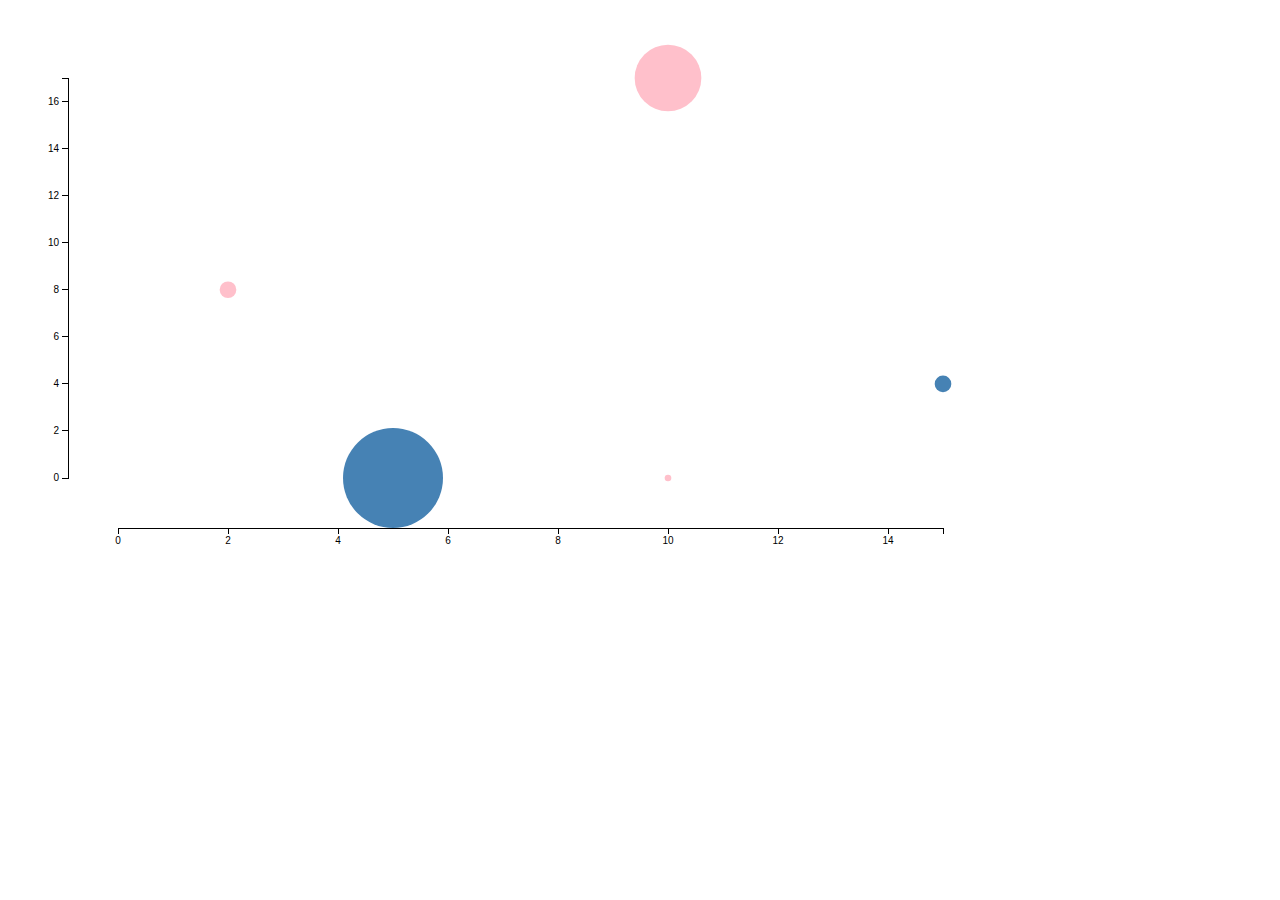
==== chart.html @ 5f39da3f "first demo" ====
<!DOCTYPE html>
<html>
<head>
	<title>Data Chart</title>
	<style>
		.chart {

		}

		.main text {
		    font: 10px sans-serif;	
		}

		.axis line, .axis path {
		    shape-rendering: crispEdges;
		    stroke: black;
		    fill: none;
		}

		.ICD10 {
		    fill: steelblue;
		}

		.ICD9 {
		    fill: pink;
		}
	</style>
	<script type="text/javascript" src="d3-3.1.0/d3.min.js"></script>
</head>
<body>
	<div class='content'>
      <!-- /the chart goes here -->
    </div>
    <script type="text/javascript" src="scatterchart.js"></script>
</body>
</html>
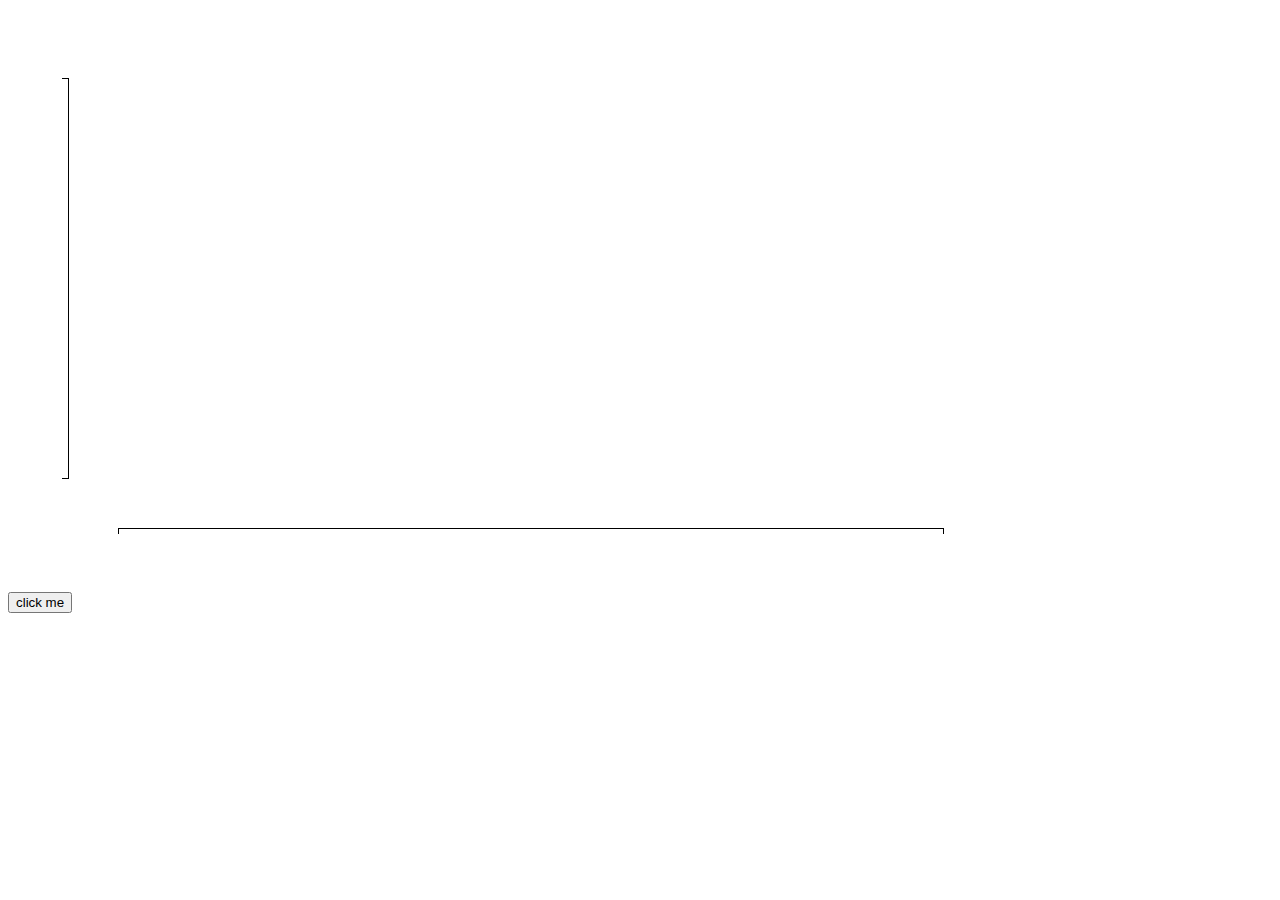
==== commit b92f77cd: "testing" ====
--- a/chart.html
+++ b/chart.html
@@ -28,9 +28,10 @@
 	<script type="text/javascript" src="d3-3.1.0/d3.min.js"></script>
 </head>
 <body>
-	<div class='content'>
+	<div id='content'>
       <!-- /the chart goes here -->
     </div>
+    <button id="animate">click me</button>
     <script type="text/javascript" src="scatterchart.js"></script>
 </body>
 </html>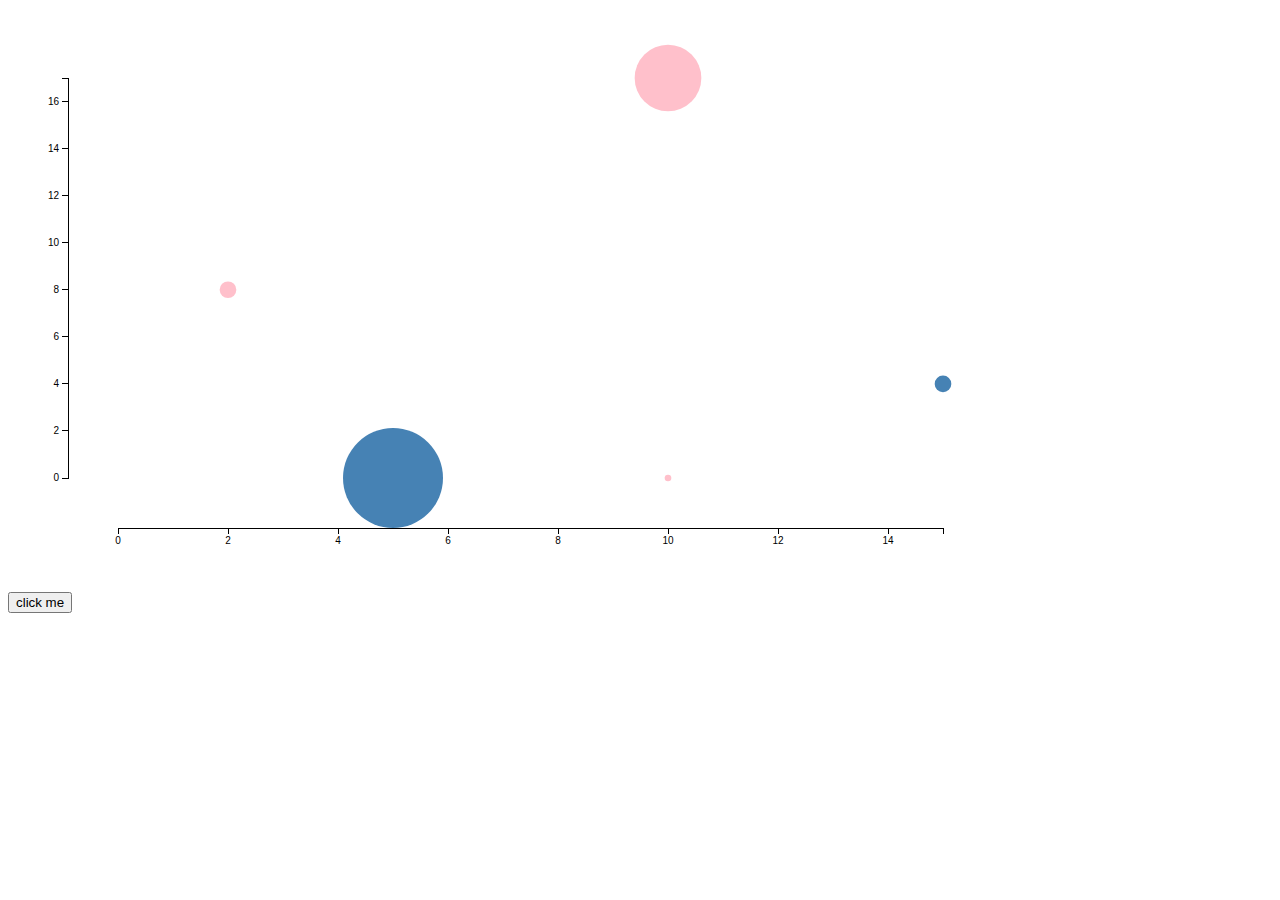
==== commit d1ca9147: "line chart" ====
--- a/chart.html
+++ b/chart.html
@@ -33,5 +33,7 @@
     </div>
     <button id="animate">click me</button>
     <script type="text/javascript" src="scatterchart.js"></script>
+    <script type="text/javascript">
+    </script>
 </body>
 </html>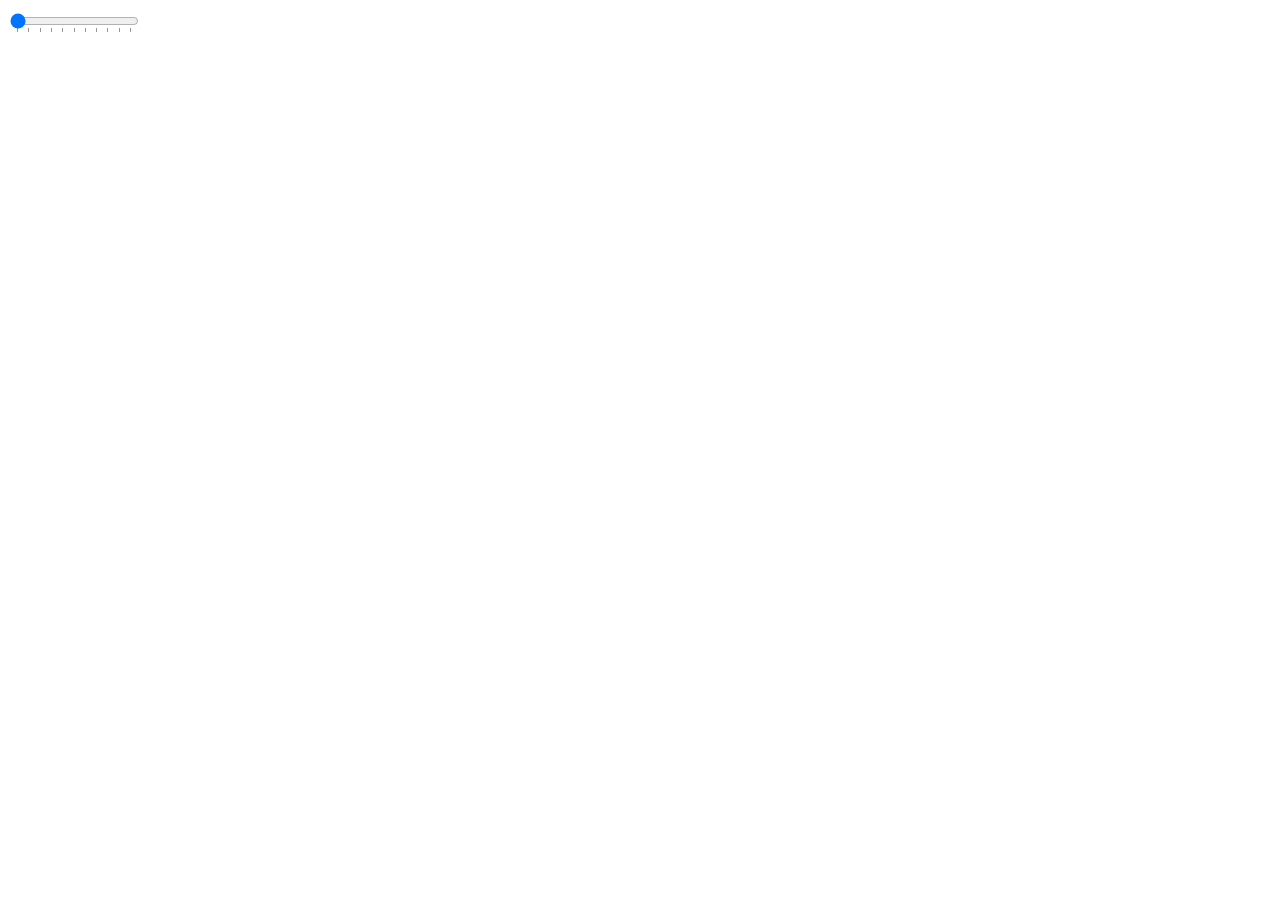
==== commit d1e4aefc: "chart structure" ====
--- a/chart.html
+++ b/chart.html
@@ -2,38 +2,28 @@
 <html>
 <head>
 	<title>Data Chart</title>
-	<style>
-		.chart {
-
-		}
-
-		.main text {
-		    font: 10px sans-serif;	
-		}
-
-		.axis line, .axis path {
-		    shape-rendering: crispEdges;
-		    stroke: black;
-		    fill: none;
-		}
-
-		.ICD10 {
-		    fill: steelblue;
-		}
-
-		.ICD9 {
-		    fill: pink;
-		}
-	</style>
+	<link rel="stylesheet" type="text/css" href="chart.css" />
 	<script type="text/javascript" src="d3-3.1.0/d3.min.js"></script>
+	<script type="text/javascript" src="jquery-2.1.4.min.js"></script>
+	<script type="text/javascript" src="chart.js"></script>
 </head>
 <body>
 	<div id='content'>
       <!-- /the chart goes here -->
     </div>
-    <button id="animate">click me</button>
-    <script type="text/javascript" src="scatterchart.js"></script>
-    <script type="text/javascript">
-    </script>
+    <input type="range" value="2000" min="2000" max="2010" list="number" id="yearSlider" />
+	<datalist id="number">
+		<option>2000</option> 
+		<option>2001</option> 
+		<option>2002</option> 
+		<option>2003</option> 
+		<option>2004</option>
+		<option>2005</option> 
+		<option>2006</option> 
+		<option>2007</option> 
+		<option>2008</option> 
+		<option>2009</option>
+		<option>2010</option>
+	</datalist>
 </body>
 </html>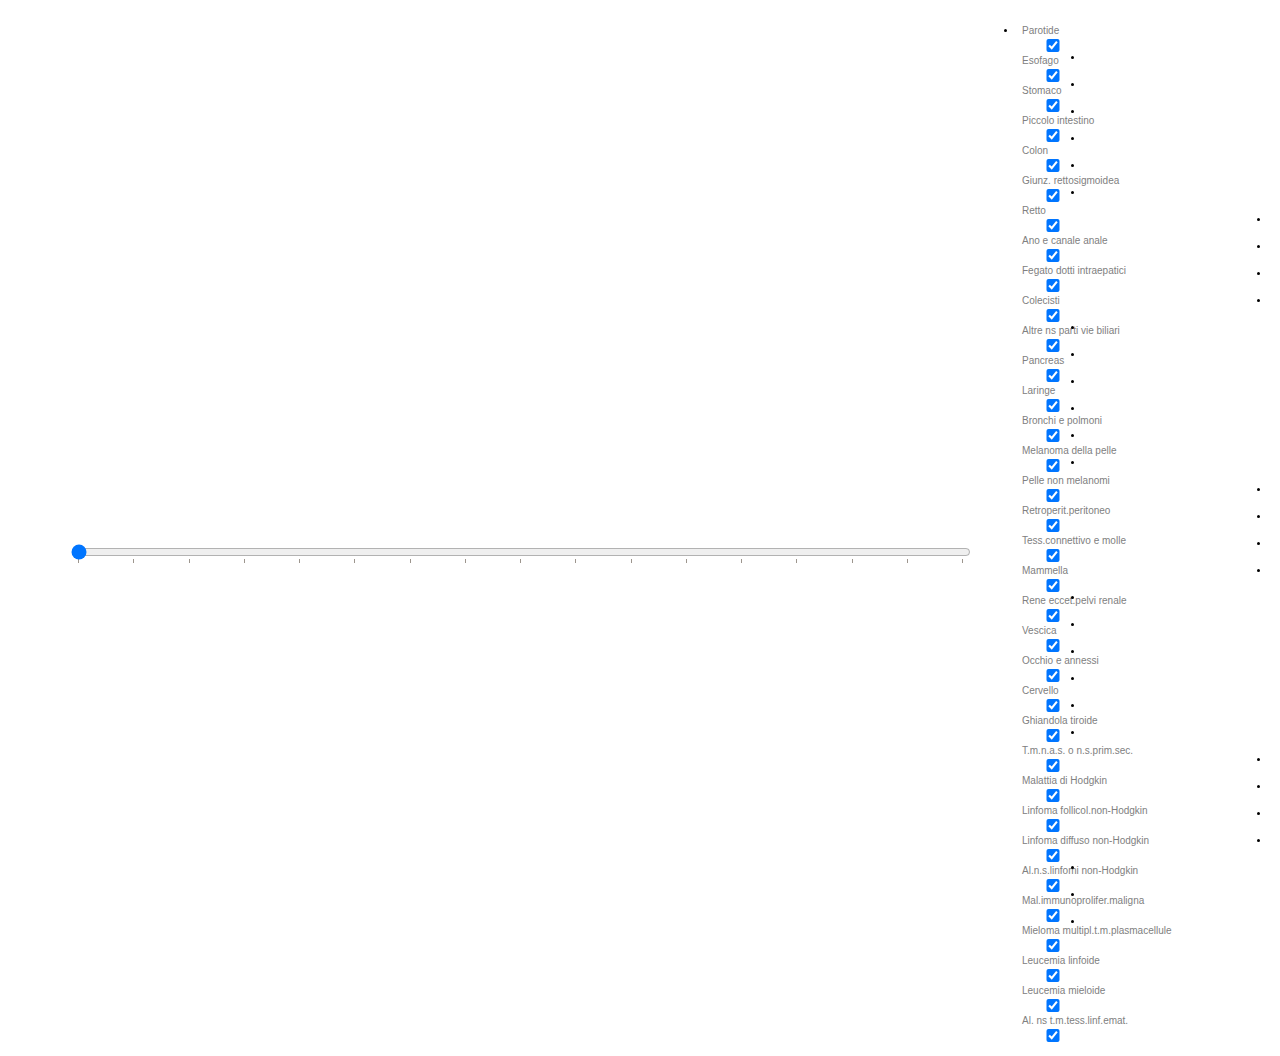
==== commit c71fa969: "color missing" ====
--- a/chart.html
+++ b/chart.html
@@ -2,28 +2,50 @@
 <html>
 <head>
 	<title>Data Chart</title>
-	<link rel="stylesheet" type="text/css" href="chart.css" />
-	<script type="text/javascript" src="d3-3.1.0/d3.min.js"></script>
-	<script type="text/javascript" src="jquery-2.1.4.min.js"></script>
-	<script type="text/javascript" src="chart.js"></script>
+	<link rel="stylesheet" type="text/css" href="./chart.css" />
+	<link rel="stylesheet" type="text/css" href="./switchery.css" />
+	<link rel="stylesheet" type="text/css" href="./loda-button.css" />
+	<script type="text/javascript" src="./d3-3.1.0/d3.min.js"></script>
+	<script type="text/javascript" src="./jquery-2.1.4.min.js"></script>
+	<script type="text/javascript" src="./switchery.js"></script>
+	<script type="text/javascript" src="./chart.js"></script>
 </head>
 <body>
-	<div id='content'>
-      <!-- /the chart goes here -->
-    </div>
-    <input type="range" value="2000" min="2000" max="2010" list="number" id="yearSlider" />
-	<datalist id="number">
-		<option>2000</option> 
-		<option>2001</option> 
-		<option>2002</option> 
-		<option>2003</option> 
-		<option>2004</option>
-		<option>2005</option> 
-		<option>2006</option> 
-		<option>2007</option> 
-		<option>2008</option> 
-		<option>2009</option>
-		<option>2010</option>
-	</datalist>
+	<table >
+		<tr>
+			<td>
+				<div>
+					<div id="chart">
+						<!-- /the chart goes here -->
+					</div>
+			    
+				    <input type="range" value="1994" min="1994" max="2010" list="number" id="yearSlider" />
+					<datalist id="number">
+						<option>1994</option> 
+						<option>1995</option> 
+						<option>1996</option> 
+						<option>1997</option> 
+						<option>1998</option>
+						<option>1999</option>
+						<option>2000</option> 
+						<option>2001</option> 
+						<option>2002</option> 
+						<option>2003</option> 
+						<option>2004</option>
+						<option>2005</option> 
+						<option>2006</option> 
+						<option>2007</option> 
+						<option>2008</option> 
+						<option>2009</option>
+						<option>2010</option>
+					</datalist>
+				</div>
+			</td>
+			<td>
+				<div id="checkbox_div">
+				</div>
+			</td> 
+		</tr>
+	</table>
 </body>
 </html>--- a/chart.css
+++ b/chart.css
@@ -0,0 +1,190 @@
+body {
+	font: 10px sans-serif;
+}
+
+.axis line, .axis path {
+	shape-rendering: crispEdges;
+	stroke: black;
+	fill: none;
+}
+
+.line {
+	fill: none;
+	stroke-width: 1.5px;
+}
+
+.C07 {
+	stroke: steelblue;
+}
+
+.C16 {
+	stroke: pink;
+}
+
+.femaleDot {
+	fill: white;
+	stroke: gray;
+	stroke-width: 1.5px;
+}
+
+.maleDot {
+	fill: gray;
+	stroke: gray;
+	stroke-width: 1.5px;
+}
+
+.axisLable {
+	font: 14px Arial;
+	text-anchor: middle;
+	font-weight: bold;
+}
+
+.yearLabel {
+	font-size: 32px;
+	font-family: "Times New Roman", Georgia, Serif;
+	font-weight: bold;
+}
+
+input[type="range"] {
+	width: 900px;
+	margin-left: 60px;
+	margin-top: 50px;
+}
+
+/* colors */
+
+.C07 {
+	stroke: #6699FF;
+}
+
+.C15 {
+	stroke:	#00FF99;
+}
+
+.C16 {
+	stroke:	#FF9933;
+}
+
+.C17 {
+	stroke:	#6600CC;
+}
+
+.C18 {
+	stroke:	#CC6666;
+}
+
+.C19 {
+	stroke:	#FF99FF;
+}
+
+.C20 {
+	stroke:	#5CFFAD;
+}
+
+.C21 {
+	stroke:	#CC99FF;
+}
+
+.C22 {
+	stroke:	#9999FF;
+}
+
+.C23 {
+	stroke:	#FFFF99;
+}
+
+.C24 {
+	stroke:	#FFCC00;
+}
+
+.C25 {
+	stroke:	#48488E;
+}
+
+.C32 {
+	stroke:	#3DB1FF;
+}
+
+.C34 {
+	stroke:	#FFAF7A;
+}
+
+.C43 {
+	stroke:	#9933FF;
+}
+
+.C44 {
+	stroke:	#33FF99;
+}
+
+.C48 {
+	stroke:	#FF9933;
+}
+
+.C49 {
+	stroke:	#8FFFFF;
+}
+
+.C50 {
+	stroke:	#CCFFFF;
+}
+
+.C64 {
+	stroke:	#FFFF66;
+}
+
+.C67 {
+	stroke:	#99FF66;
+}
+
+.C69 {
+	stroke:	#CC99FF;
+}
+
+.C71 {
+	stroke:	#66FFFF;
+}
+
+.C73 {
+	stroke:	#99CC00;
+}
+
+.C80 {
+	stroke:	#009933;
+}
+
+.C81 {
+	stroke:	#33CCCC;
+}
+
+.C82 {
+	stroke:	#0033CC;
+}
+
+.C83 {
+	stroke:	#CC33FF;
+}
+
+.C85 {
+	stroke:	#FF99FF;
+}
+
+.C88 {
+	stroke:	#666699;
+}
+
+.C90 {
+	stroke:	#990099;
+}
+
+.C91 {
+	stroke:	#009999;
+}
+
+.C92 {
+	stroke:	#000099;
+}
+
+.C96 {
+	stroke:	#CC6600;
+}
